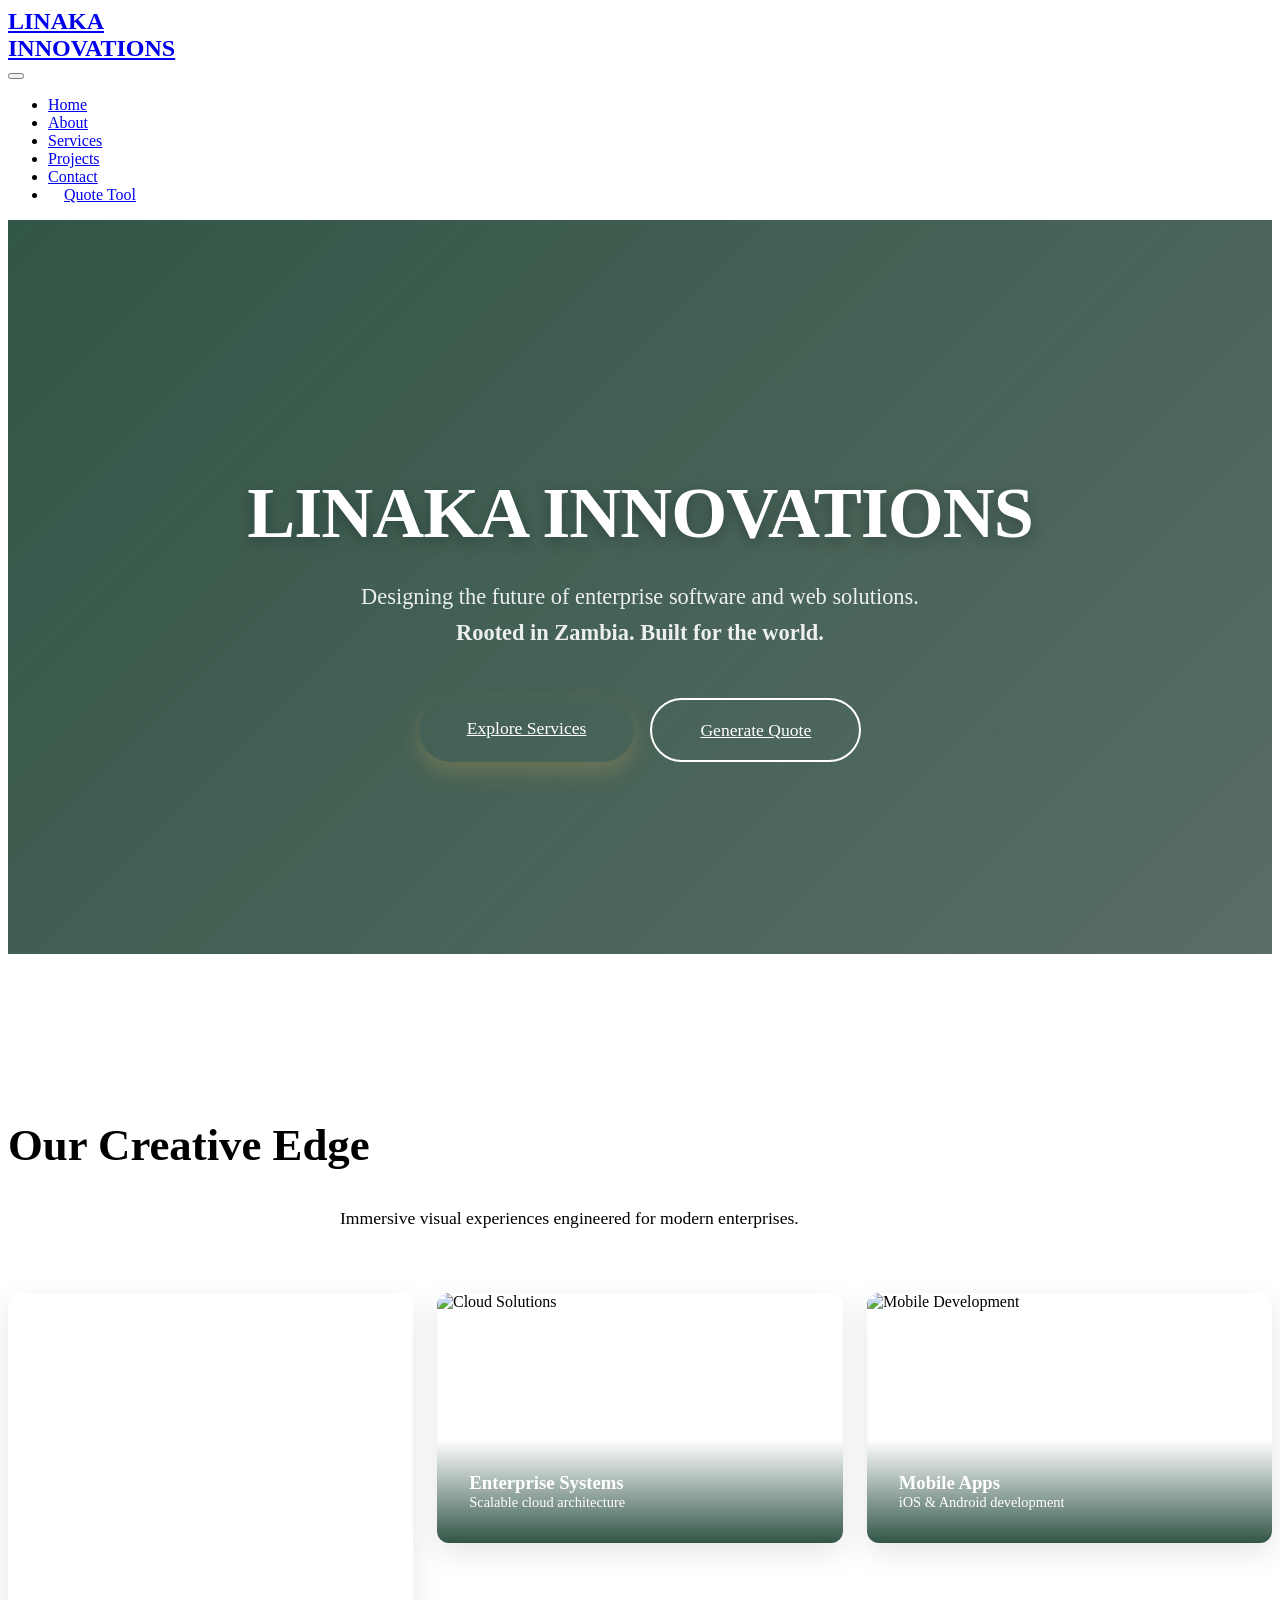
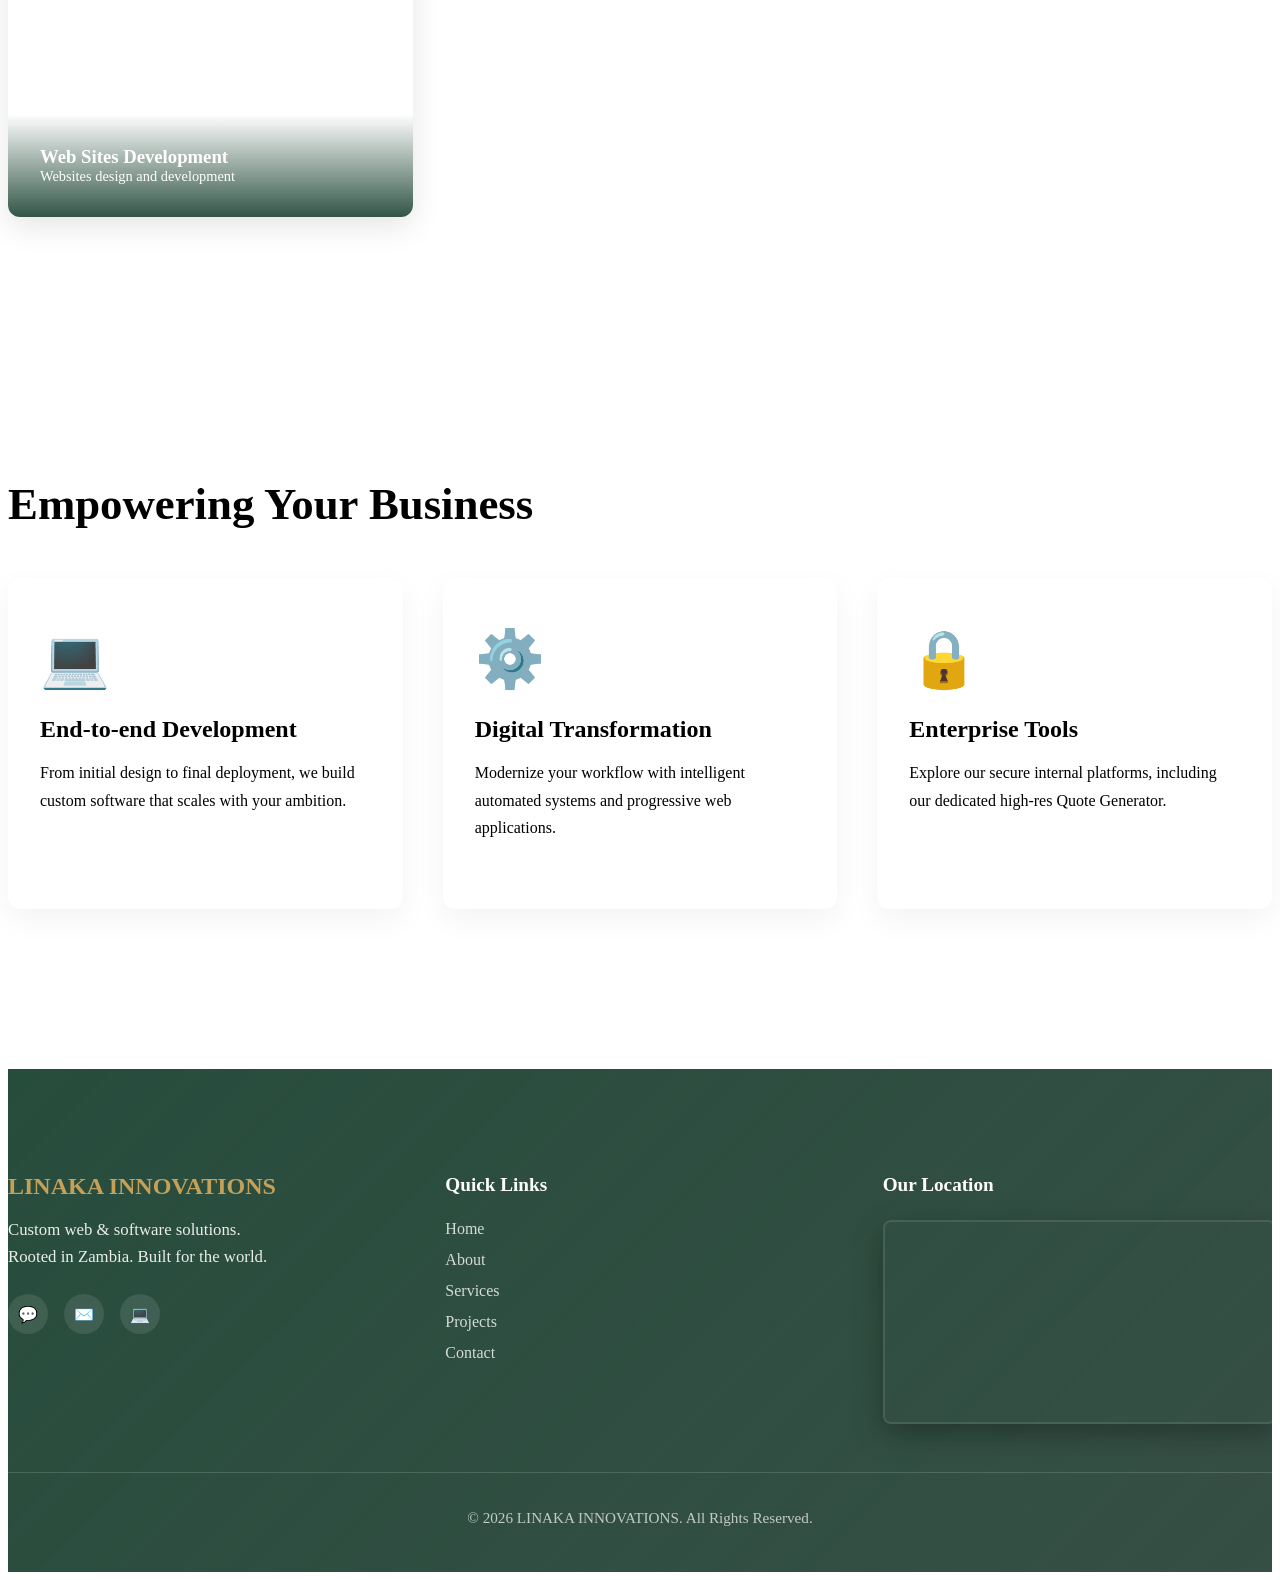
==== index.html @ e4e92a11 "Initial commit - LINAKA INNOVATIONS website" ====
<!DOCTYPE html>
<html lang="en">
<head>
  <meta charset="UTF-8">
  <meta name="viewport" content="width=device-width, initial-scale=1.0">
  <title>LINAKA INNOVATIONS | Built for the World</title>
  <link rel="stylesheet" href="website/assets/styles/global.css">
  <link href="https://fonts.googleapis.com/css2?family=Inter:wght@300;400;600;700&display=swap" rel="stylesheet">
</head>
<body>
  <!-- Header -->
  <header>
    <div class="container header-container">
      <a href="index.html" class="logo">
        <img src="website/assets/icons/logo.png" alt="LINAKA INNOVATIONS Logo" onerror="this.style.display='none'; this.nextElementSibling.style.display='block';">
        <span style="display:none; font-size: 1.5rem; font-weight: bold; color: var(--color-green);"><span>LINAKA</span><br> INNOVATIONS</span>
      </a>
      <button class="menu-toggle" onclick="toggleMenu(this)"><span></span><span></span><span></span></button>
      <nav>
        <ul class="nav-links" id="navLinks">
          <li><a href="index.html" class="active">Home</a></li>
          <li><a href="pages/about.html">About</a></li>
          <li><a href="pages/services.html">Services</a></li>
          <li><a href="pages/projects.html">Projects</a></li>
          <li><a href="pages/contact.html">Contact</a></li>
          <li><a href="pages/quote-tool.html" class="btn btn-outline" style="padding: 0.5rem 1rem;">Quote Tool</a></li>
        </ul>
      </nav>
    </div>
  </header>

    <style>
    /* Premium Home Animations & Styles */
    @media (max-width: 768px) { .hero { padding: 6rem 0 !important; } .hero h1 { font-size: 2.8rem !important; } .hero p { font-size: 1.1rem !important; } }
    @keyframes fadeInUp {
      from { opacity: 0; transform: translateY(30px); }
      to { opacity: 1; transform: translateY(0); }
    }
    .animate-up { animation: fadeInUp 0.8s ease forwards; opacity: 0; }
    .delay-1 { animation-delay: 0.2s; }
    .delay-2 { animation-delay: 0.4s; }
    .delay-3 { animation-delay: 0.6s; }
    
    .hero { position: relative; overflow: hidden; color: white; padding: 12rem 0; text-align: center; }
    .hero video { position: absolute; top: 50%; left: 50%; min-width: 100%; min-height: 100%; width: auto; height: auto; transform: translateX(-50%) translateY(-50%); object-fit: cover; z-index: 0; }
    .hero-overlay { position: absolute; top: 0; left: 0; width: 100%; height: 100%; background: linear-gradient(135deg, rgba(27, 67, 50, 0.9) 0%, rgba(19, 48, 36, 0.7) 100%); z-index: 1; }
    .hero .container { position: relative; z-index: 2; }
    
    .masonry-grid { display: grid; grid-template-columns: repeat(auto-fit, minmax(300px, 1fr)); gap: 1.5rem; grid-auto-rows: 250px; }
    .masonry-item { position: relative; border-radius: 12px; overflow: hidden; box-shadow: 0 10px 30px rgba(0,0,0,0.1); cursor: pointer; transition: transform 0.3s; }
    .masonry-item:hover { transform: translateY(-10px); }
    .masonry-item img, .masonry-item video { width: 100%; height: 100%; object-fit: cover; transition: transform 0.5s; }
    .masonry-item:hover img, .masonry-item:hover video { transform: scale(1.05); }
    .masonry-overlay { position: absolute; bottom: 0; left: 0; right: 0; padding: 2rem; background: linear-gradient(to top, rgba(27,67,50,0.9) 0%, transparent 100%); color: white; }
    
    .masonry-large { grid-row: span 2; }
    
    .feature-card { padding: 3rem 2rem; border-radius: 12px; background: #fff; box-shadow: 0 10px 30px rgba(0,0,0,0.05); transition: all 0.3s; border-bottom: 4px solid transparent; }
    .feature-card:hover { transform: translateY(-10px); border-bottom-color: var(--color-gold); box-shadow: 0 20px 40px rgba(0,0,0,0.1); }
  </style>

  <main>
    <!-- Hero Section -->
    <section class="hero" style="background: url('website/assets/images/hero_tech_bg.png') center/cover no-repeat;">
      <div class="hero-overlay"></div>
      <div class="container">
        <h1 class="animate-up" style="font-size: 4.5rem; color: var(--color-gold); margin-bottom: 1.5rem; font-weight: 800; letter-spacing: -1px; text-shadow: 0 4px 15px rgba(0,0,0,0.3);">LINAKA INNOVATIONS</h1>
        <p class="animate-up delay-1" style="font-size: 1.4rem; color: rgba(255,255,255,0.9); margin-bottom: 3rem; max-width: 800px; margin-left: auto; margin-right: auto; line-height: 1.6;">
          Designing the future of enterprise software and web solutions.<br><strong>Rooted in Zambia. Built for the world.</strong>
        </p>
        <div class="animate-up delay-2" style="display: flex; gap: 1rem; justify-content: center; flex-wrap: wrap;">
          <a href="pages/services.html" class="btn btn-primary" style="padding: 1.2rem 3rem; font-size: 1.1rem; border-radius: 50px; background: var(--color-gold); color: white; box-shadow: 0 10px 20px rgba(197,160,89,0.3);">Explore Services</a>
          <a href="pages/quote-tool.html" class="btn btn-outline" style="padding: 1.2rem 3rem; font-size: 1.1rem; border-radius: 50px; border: 2px solid white; color: white;">Generate Quote</a>
        </div>
      </div>
    </section>

    <!-- Visual Showcase -->
    <section class="section" style="padding: 8rem 0; background: var(--color-bg);">
      <div class="container">
        <div class="text-center animate-up" style="margin-bottom: 4rem;">
          <h2 style="font-size: 2.8rem; color: var(--color-green);">Our Creative Edge</h2>
          <p style="font-size: 1.1rem; color: var(--color-charcoal); max-width: 600px; margin: 0 auto;">Immersive visual experiences engineered for modern enterprises.</p>
        </div>
        
        <div class="masonry-grid">
          <div class="masonry-item masonry-large animate-up delay-1">
            <video autoplay loop muted playsinline>
              <source src="website/assets/video/6015791_Business_Office_3840x2160.mp4" type="video/mp4">
            </video>
            <div class="masonry-overlay">
              <h3 style="color: var(--color-gold); margin:0;">Web Sites Development</h3>
              <p style="margin:0; font-size: 0.9rem;">Websites design and development</p>
            </div>
          </div>
          
          <div class="masonry-item animate-up delay-2">
            <img src="website/assets/images/services_hero.png" alt="Cloud Solutions">
            <div class="masonry-overlay">
              <h3 style="color: var(--color-gold); margin:0;">Enterprise Systems</h3>
              <p style="margin:0; font-size: 0.9rem;">Scalable cloud architecture</p>
            </div>
          </div>
          
          <div class="masonry-item animate-up delay-3">
            <img src="website/assets/images/mobile_app.jpg" alt="Mobile Development">
            <div class="masonry-overlay">
              <h3 style="color: var(--color-gold); margin:0;">Mobile Apps</h3>
              <p style="margin:0; font-size: 0.9rem;">iOS & Android development</p>
            </div>
          </div>
        </div>
      </div>
    </section>

    <!-- Highlights Section -->
    <section class="section" style="padding: 6rem 0; background: white;">
      <div class="container text-center">
        <h2 class="animate-up" style="color: var(--color-green); margin-bottom: 3rem; font-size: 2.8rem;">Empowering Your Business</h2>
        <div class="grid" style="display: grid; grid-template-columns: repeat(auto-fit, minmax(300px, 1fr)); gap: 2.5rem;">
          <div class="feature-card animate-up delay-1">
            <div style="font-size: 3.5rem; margin-bottom: 1.5rem;">💻</div>
            <h3 style="margin-bottom: 1rem; color: var(--color-green); font-size: 1.5rem;">End-to-end Development</h3>
            <p style="color: var(--color-charcoal); line-height: 1.7;">From initial design to final deployment, we build custom software that scales with your ambition.</p>
          </div>
          <div class="feature-card animate-up delay-2">
            <div style="font-size: 3.5rem; margin-bottom: 1.5rem;">⚙️</div>
            <h3 style="margin-bottom: 1rem; color: var(--color-green); font-size: 1.5rem;">Digital Transformation</h3>
            <p style="color: var(--color-charcoal); line-height: 1.7;">Modernize your workflow with intelligent automated systems and progressive web applications.</p>
          </div>
          <div class="feature-card animate-up delay-3">
            <div style="font-size: 3.5rem; margin-bottom: 1.5rem;">🔒</div>
            <h3 style="margin-bottom: 1rem; color: var(--color-green); font-size: 1.5rem;">Enterprise Tools</h3>
            <p style="color: var(--color-charcoal); line-height: 1.7;">Explore our secure internal platforms, including our dedicated high-res Quote Generator.</p>
          </div>
        </div>
      </div>
    </section>
  </main>

  <!-- Footer -->
  <!-- SITE FOOTER -->
<footer style="position: relative; overflow: hidden; padding: 80px 0 30px; color: #fff; margin-top: 4rem;">
  <video autoplay loop muted playsinline style="position: absolute; top: 50%; left: 50%; min-width: 100%; min-height: 100%; width: auto; height: auto; transform: translateX(-50%) translateY(-50%); object-fit: cover; z-index: 0; opacity: 0.5;">
    <source src="website/assets/video/6015791_Business_Office_3840x2160.mp4" type="video/mp4">
  </video>
  <div style="position: absolute; top: 0; left: 0; width: 100%; height: 100%; background: linear-gradient(135deg, rgba(27, 67, 50, 0.95) 0%, rgba(19, 48, 36, 0.85) 100%); z-index: 1;"></div>
  
  <div class="container" style="position: relative; z-index: 2;">
    <div style="display: grid; grid-template-columns: repeat(auto-fit, minmax(250px, 1fr)); gap: 3rem; margin-bottom: 3rem;">
      
      <div>
        <h3 style="color: var(--color-gold, #C5A059); margin-bottom: 1rem; font-size: 1.5rem;">LINAKA INNOVATIONS</h3>
        <p style="font-size: 1.05rem; line-height: 1.6; color: rgba(255,255,255,0.9);">
          Custom web & software solutions.<br>Rooted in Zambia. Built for the world.
        </p>
        <div style="display: flex; gap: 1rem; margin-top: 1.5rem;">
          <a href="https://wa.me/260979400243" target="_blank" style="display: flex; align-items: center; justify-content: center; width: 40px; height: 40px; background: rgba(255,255,255,0.1); border-radius: 50%; transition: all 0.3s; color: #fff; text-decoration: none;" onmouseover="this.style.background='var(--color-gold)'" onmouseout="this.style.background='rgba(255,255,255,0.1)'">💬</a>
          <a href="mailto:linakainnovations@gmail.com" style="display: flex; align-items: center; justify-content: center; width: 40px; height: 40px; background: rgba(255,255,255,0.1); border-radius: 50%; transition: all 0.3s; color: #fff; text-decoration: none;" onmouseover="this.style.background='var(--color-gold)'" onmouseout="this.style.background='rgba(255,255,255,0.1)'">✉️</a>
          <a href="https://github.com/" target="_blank" style="display: flex; align-items: center; justify-content: center; width: 40px; height: 40px; background: rgba(255,255,255,0.1); border-radius: 50%; transition: all 0.3s; color: #fff; text-decoration: none;" onmouseover="this.style.background='var(--color-gold)'" onmouseout="this.style.background='rgba(255,255,255,0.1)'">💻</a>
        </div>
      </div>

      <div>
        <h4 style="color: #fff; margin-bottom: 1.5rem; font-size: 1.2rem;">Quick Links</h4>
        <ul style="list-style: none; padding: 0; display: flex; flex-direction: column; gap: 0.8rem;">
          <li><a href="index.html" style="color: rgba(255,255,255,0.8); text-decoration: none; transition: color 0.3s;" onmouseover="this.style.color='var(--color-gold)'" onmouseout="this.style.color='rgba(255,255,255,0.8)'">Home</a></li>
          <li><a href="pages/about.html" style="color: rgba(255,255,255,0.8); text-decoration: none; transition: color 0.3s;" onmouseover="this.style.color='var(--color-gold)'" onmouseout="this.style.color='rgba(255,255,255,0.8)'">About</a></li>
          <li><a href="pages/services.html" style="color: rgba(255,255,255,0.8); text-decoration: none; transition: color 0.3s;" onmouseover="this.style.color='var(--color-gold)'" onmouseout="this.style.color='rgba(255,255,255,0.8)'">Services</a></li>
          <li><a href="pages/projects.html" style="color: rgba(255,255,255,0.8); text-decoration: none; transition: color 0.3s;" onmouseover="this.style.color='var(--color-gold)'" onmouseout="this.style.color='rgba(255,255,255,0.8)'">Projects</a></li>
          <li><a href="pages/contact.html" style="color: rgba(255,255,255,0.8); text-decoration: none; transition: color 0.3s;" onmouseover="this.style.color='var(--color-gold)'" onmouseout="this.style.color='rgba(255,255,255,0.8)'">Contact</a></li>
        </ul>
      </div>

      <div>
        <h4 style="color: #fff; margin-bottom: 1.5rem; font-size: 1.2rem;">Our Location</h4>
        <div style="width: 100%; height: 200px; border-radius: 8px; overflow: hidden; border: 2px solid rgba(255,255,255,0.1); box-shadow: 0 10px 30px rgba(0,0,0,0.3);">
          <iframe src="https://www.google.com/maps/embed?pb=!1m18!1m12!1m3!1d123164.7179040994!2d28.19632822184918!3d-15.416805820359873!2m3!1f0!2f0!3f0!3m2!1i1024!2i768!4f13.1!3m3!1m2!1s0x1940f35db6fcebfd%3A0xeab50d4fc8b9fdf6!2sLusaka%2C%20Zambia!5e0!3m2!1sen!2sus!4v1714151240212!5m2!1sen!2sus" width="100%" height="100%" style="border:0;" allowfullscreen="" loading="lazy" referrerpolicy="no-referrer-when-downgrade"></iframe>
        </div>
      </div>

    </div>
    
    <div style="text-align: center; border-top: 1px solid rgba(255,255,255,0.15); padding-top: 20px; font-size: 0.95rem; color: rgba(255,255,255,0.7);">
      <p>&copy; 2026 LINAKA INNOVATIONS. All Rights Reserved.</p>
    </div>
  </div>
</footer>

  
  <script src="website/assets/scripts/global.js"></script>
</body>
</html>
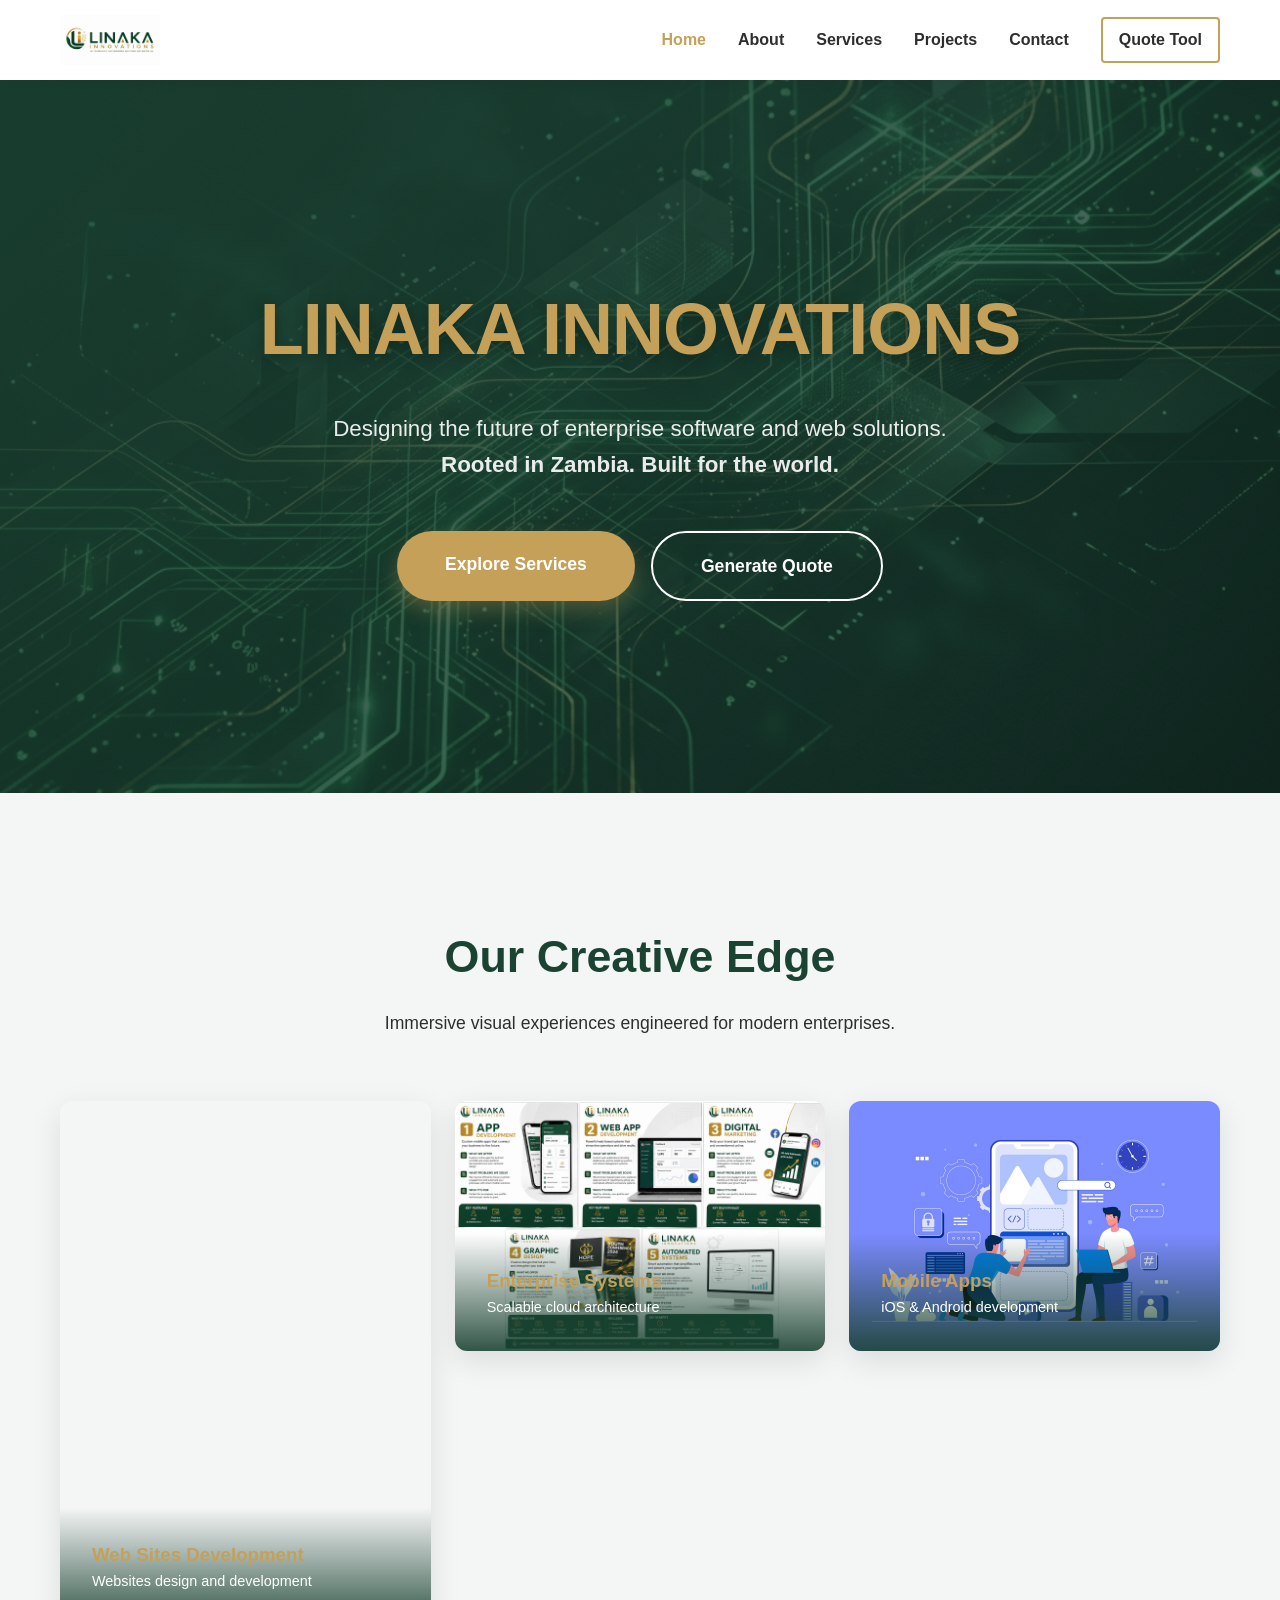
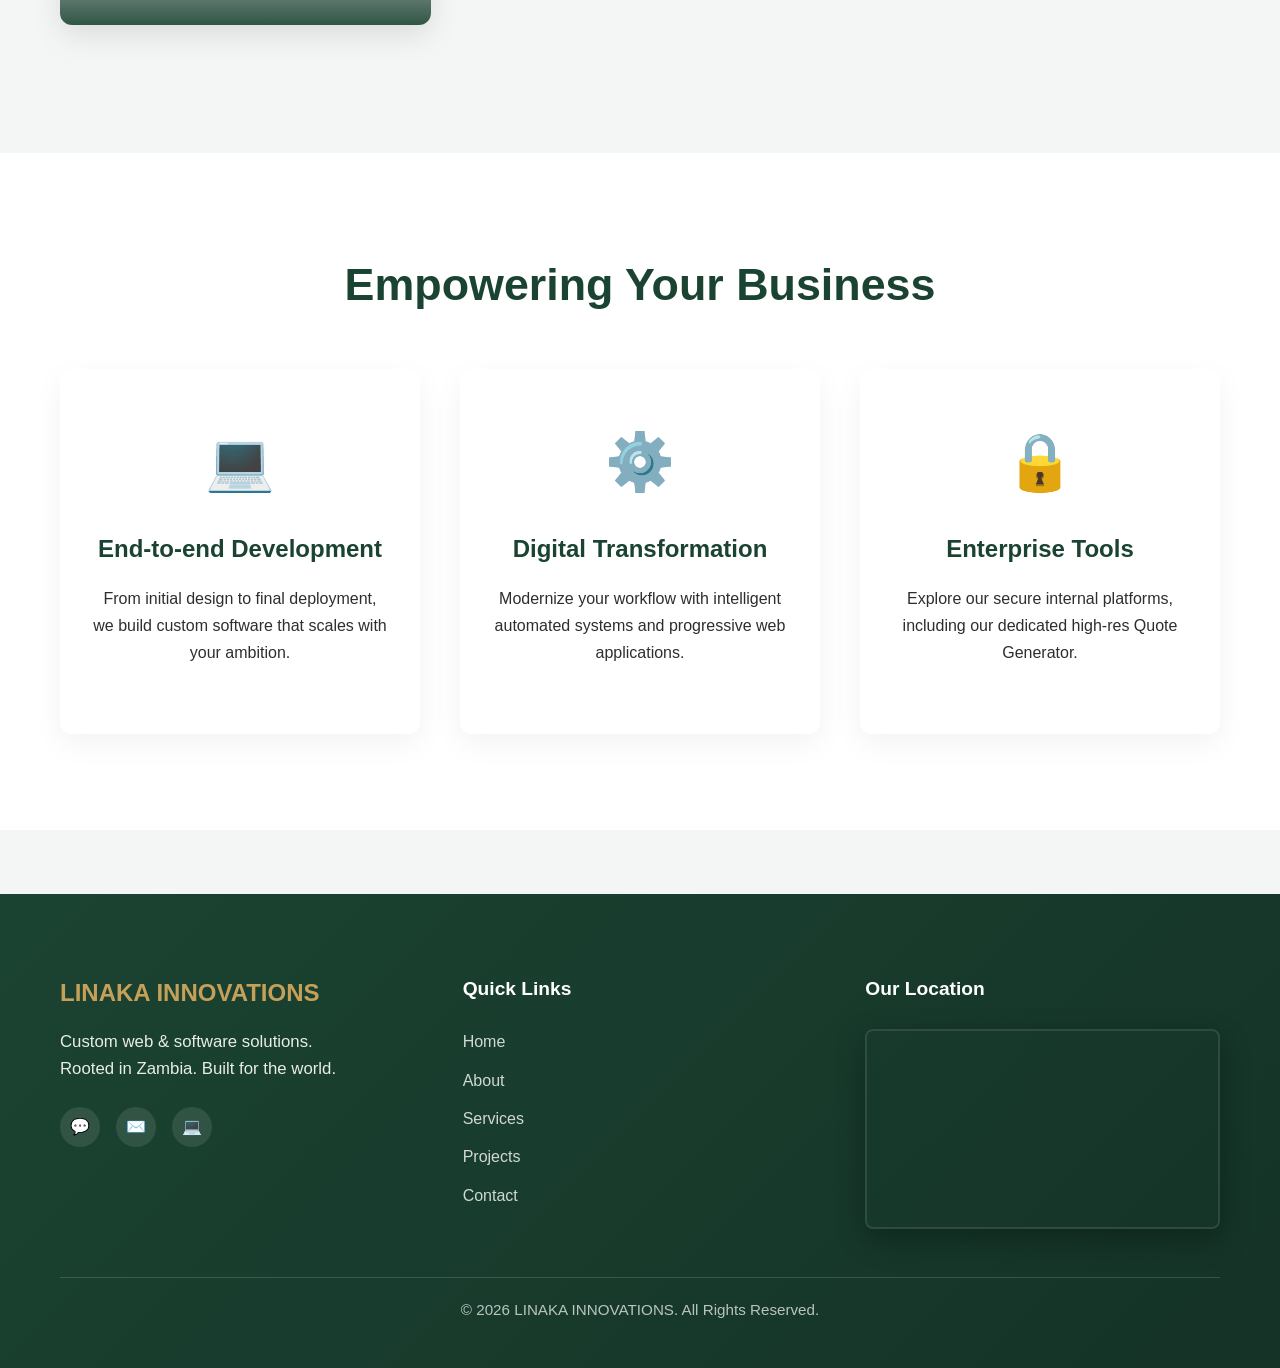
==== commit 7bc8a92f: "Finalizing website structure for hosting" ====
--- a/index.html
+++ b/index.html
@@ -4,7 +4,7 @@
   <meta charset="UTF-8">
   <meta name="viewport" content="width=device-width, initial-scale=1.0">
   <title>LINAKA INNOVATIONS | Built for the World</title>
-  <link rel="stylesheet" href="website/assets/styles/global.css">
+  <link rel="stylesheet" href="assets/styles/global.css">
   <link href="https://fonts.googleapis.com/css2?family=Inter:wght@300;400;600;700&display=swap" rel="stylesheet">
 </head>
 <body>
@@ -12,7 +12,7 @@
   <header>
     <div class="container header-container">
       <a href="index.html" class="logo">
-        <img src="website/assets/icons/logo.png" alt="LINAKA INNOVATIONS Logo" onerror="this.style.display='none'; this.nextElementSibling.style.display='block';">
+        <img src="assets/icons/logo.png" alt="LINAKA INNOVATIONS Logo" onerror="this.style.display='none'; this.nextElementSibling.style.display='block';">
         <span style="display:none; font-size: 1.5rem; font-weight: bold; color: var(--color-green);"><span>LINAKA</span><br> INNOVATIONS</span>
       </a>
       <button class="menu-toggle" onclick="toggleMenu(this)"><span></span><span></span><span></span></button>
@@ -61,7 +61,7 @@
 
   <main>
     <!-- Hero Section -->
-    <section class="hero" style="background: url('website/assets/images/hero_tech_bg.png') center/cover no-repeat;">
+    <section class="hero" style="background: url('assets/images/hero_tech_bg.png') center/cover no-repeat;">
       <div class="hero-overlay"></div>
       <div class="container">
         <h1 class="animate-up" style="font-size: 4.5rem; color: var(--color-gold); margin-bottom: 1.5rem; font-weight: 800; letter-spacing: -1px; text-shadow: 0 4px 15px rgba(0,0,0,0.3);">LINAKA INNOVATIONS</h1>
@@ -86,7 +86,7 @@
         <div class="masonry-grid">
           <div class="masonry-item masonry-large animate-up delay-1">
             <video autoplay loop muted playsinline>
-              <source src="website/assets/video/6015791_Business_Office_3840x2160.mp4" type="video/mp4">
+              <source src="assets/video/6015791_Business_Office_3840x2160.mp4" type="video/mp4">
             </video>
             <div class="masonry-overlay">
               <h3 style="color: var(--color-gold); margin:0;">Web Sites Development</h3>
@@ -95,7 +95,7 @@
           </div>
           
           <div class="masonry-item animate-up delay-2">
-            <img src="website/assets/images/services_hero.png" alt="Cloud Solutions">
+            <img src="assets/images/services_hero.png" alt="Cloud Solutions">
             <div class="masonry-overlay">
               <h3 style="color: var(--color-gold); margin:0;">Enterprise Systems</h3>
               <p style="margin:0; font-size: 0.9rem;">Scalable cloud architecture</p>
@@ -103,7 +103,7 @@
           </div>
           
           <div class="masonry-item animate-up delay-3">
-            <img src="website/assets/images/mobile_app.jpg" alt="Mobile Development">
+            <img src="assets/images/mobile_app.jpg" alt="Mobile Development">
             <div class="masonry-overlay">
               <h3 style="color: var(--color-gold); margin:0;">Mobile Apps</h3>
               <p style="margin:0; font-size: 0.9rem;">iOS & Android development</p>
@@ -142,7 +142,7 @@
   <!-- SITE FOOTER -->
 <footer style="position: relative; overflow: hidden; padding: 80px 0 30px; color: #fff; margin-top: 4rem;">
   <video autoplay loop muted playsinline style="position: absolute; top: 50%; left: 50%; min-width: 100%; min-height: 100%; width: auto; height: auto; transform: translateX(-50%) translateY(-50%); object-fit: cover; z-index: 0; opacity: 0.5;">
-    <source src="website/assets/video/6015791_Business_Office_3840x2160.mp4" type="video/mp4">
+    <source src="assets/video/6015791_Business_Office_3840x2160.mp4" type="video/mp4">
   </video>
   <div style="position: absolute; top: 0; left: 0; width: 100%; height: 100%; background: linear-gradient(135deg, rgba(27, 67, 50, 0.95) 0%, rgba(19, 48, 36, 0.85) 100%); z-index: 1;"></div>
   
@@ -188,6 +188,6 @@
 </footer>
 
   
-  <script src="website/assets/scripts/global.js"></script>
+  <script src="assets/scripts/global.js"></script>
 </body>
 </html>
--- a/assets/styles/global.css
+++ b/assets/styles/global.css
@@ -0,0 +1,158 @@
+/* D:\linaka_innovations\website\assets\styles\global.css */
+:root {
+  --color-green: #1B4332;
+  --color-gold: #C5A059;
+  --color-charcoal: #2E2E2E;
+  --color-bg: #F4F5F5;
+  --color-white: #FFFFFF;
+  --font-family: 'Inter', sans-serif;
+  --transition: all 0.3s ease;
+}
+
+* { margin: 0; padding: 0; box-sizing: border-box; }
+
+body {
+  font-family: var(--font-family);
+  background-color: var(--color-bg);
+  color: var(--color-charcoal);
+  line-height: 1.6;
+  display: flex;
+  flex-direction: column;
+  min-height: 100vh;
+}
+main { flex: 1; }
+.container { max-width: 1200px; margin: 0 auto; padding: 0 20px; }
+.text-center { text-align: center; }
+
+h1, h2, h3, h4 { font-weight: 700; color: var(--color-green); margin-bottom: 1rem; }
+p { margin-bottom: 1rem; }
+a { text-decoration: none; color: var(--color-green); transition: var(--transition); }
+a:hover { color: var(--color-gold); }
+
+/* Buttons */
+.btn {
+  display: inline-block; padding: 0.75rem 1.5rem; border-radius: 4px;
+  font-weight: 600; cursor: pointer; transition: var(--transition);
+  border: none; text-align: center;
+}
+.btn-primary { background-color: var(--color-gold); color: var(--color-white); }
+.btn-primary:hover { background-color: #b5924d; color: var(--color-white); }
+.btn-outline { border: 2px solid var(--color-gold); color: var(--color-gold); background: transparent; }
+.btn-outline:hover { background-color: var(--color-gold); color: var(--color-white); }
+
+/* Header */
+header {
+  background-color: var(--color-white); box-shadow: 0 2px 10px rgba(0,0,0,0.05);
+  position: sticky; top: 0; z-index: 1000;
+}
+.header-container { display: flex; justify-content: space-between; align-items: center; height: 80px; }
+.logo { display: flex; align-items: center; }
+.logo img { height: 50px; width: auto; }
+.nav-links { list-style: none; display: flex; align-items: center; gap: 2rem; }
+.nav-links a { font-weight: 600; color: var(--color-charcoal); }
+.nav-links a:hover, .nav-links a.active { color: var(--color-gold); }
+/* Animated Hamburger */
+.menu-toggle {
+  display: none; background: none; border: none; width: 30px; height: 24px; position: relative; cursor: pointer; z-index: 1001;
+}
+.menu-toggle span {
+  display: block; position: absolute; height: 3px; width: 100%; background: var(--color-green); border-radius: 3px; transition: var(--transition);
+}
+.menu-toggle span:nth-child(1) { top: 0px; }
+.menu-toggle span:nth-child(2) { top: 10px; }
+.menu-toggle span:nth-child(3) { top: 20px; }
+.menu-toggle.open span:nth-child(1) { top: 10px; transform: rotate(45deg); }
+.menu-toggle.open span:nth-child(2) { opacity: 0; }
+.menu-toggle.open span:nth-child(3) { top: 10px; transform: rotate(-45deg); }
+
+/* Sections and Cards */
+.section { padding: 80px 0; }
+.section-title { text-align: center; font-size: 2.5rem; margin-bottom: 3rem; }
+.grid { display: grid; grid-template-columns: repeat(auto-fit, minmax(300px, 1fr)); gap: 30px; }
+.card { background-color: var(--color-white); border-radius: 8px; padding: 2rem; box-shadow: 0 4px 15px rgba(0,0,0,0.05); transition: var(--transition); border-top: 4px solid var(--color-gold); }
+.card:hover { transform: translateY(-5px); box-shadow: 0 8px 25px rgba(0,0,0,0.1); }
+.card-icon { font-size: 2.5rem; color: var(--color-gold); margin-bottom: 1rem; }
+
+/* Footer */
+footer { background-color: var(--color-green); color: var(--color-white); padding: 60px 0 20px; }
+.footer-container { display: flex; flex-wrap: wrap; justify-content: space-between; gap: 2rem; margin-bottom: 40px; }
+.footer-brand h3 { color: var(--color-gold); }
+.footer-links { display: flex; gap: 1.5rem; }
+.footer-links a { color: var(--color-white); font-weight: 600; }
+.footer-links a:hover { color: var(--color-gold); }
+.footer-bottom { text-align: center; border-top: 1px solid rgba(255,255,255,0.1); padding-top: 20px; font-size: 0.9rem; color: rgba(255,255,255,0.7); }
+
+/* Responsive */
+@media (max-width: 768px) {
+  /* --- HAMBURGER BUTTON --- */
+  .menu-toggle { display: block; margin-left: auto; }
+
+  /* --- MOBILE DRAWER --- */
+  .nav-links {
+    position: fixed;
+    top: 0; right: -100%;
+    width: 300px; height: 100vh;
+    background: var(--color-green);
+    flex-direction: column;
+    padding: 100px 0 40px;
+    box-shadow: -5px 0 30px rgba(0,0,0,0.25);
+    transition: right 0.4s cubic-bezier(0.77, 0, 0.175, 1);
+    z-index: 1000;
+    display: flex !important;
+    overflow-y: auto;
+    gap: 0;
+  }
+  .nav-links.active { right: 0; }
+  .nav-links li {
+    width: 100%;
+    text-align: center;
+    border-bottom: 1px solid rgba(255,255,255,0.1);
+  }
+  .nav-links a {
+    display: block;
+    width: 100%;
+    padding: 1.2rem 1rem;
+    font-size: 1.1rem;
+    color: rgba(255,255,255,0.85) !important;
+    font-weight: 600;
+    letter-spacing: 0.5px;
+  }
+  .nav-links a:hover, .nav-links a.active {
+    color: var(--color-gold) !important;
+    background: rgba(255,255,255,0.05);
+  }
+  /* Quote Tool button in drawer */
+  .nav-links .btn-outline {
+    margin: 1.5rem auto;
+    border-color: var(--color-gold) !important;
+    color: var(--color-gold) !important;
+    border-radius: 50px;
+    padding: 0.8rem 2rem !important;
+    width: auto !important;
+    display: inline-block !important;
+  }
+
+  /* --- HERO SECTION --- */
+  .hero { padding: 5rem 1.5rem !important; }
+  .hero h1 { font-size: 2.5rem !important; letter-spacing: -0.5px !important; }
+  .hero p { font-size: 1rem !important; }
+  .hero .btn { padding: 0.9rem 1.8rem !important; font-size: 0.95rem !important; }
+
+  /* --- SECTIONS & CARDS --- */
+  .section { padding: 50px 0; }
+  .section-title { font-size: 2rem; }
+  .grid { grid-template-columns: 1fr !important; gap: 20px; }
+  .card { padding: 1.5rem; }
+
+  /* --- MASONRY GRID --- */
+  .masonry-grid { grid-template-columns: 1fr !important; grid-auto-rows: 220px !important; }
+  .masonry-large { grid-row: span 1 !important; }
+
+  /* --- FOOTER --- */
+  footer { padding: 50px 0 20px !important; }
+  .footer-container { flex-direction: column; }
+
+  /* --- GENERAL --- */
+  .container { padding: 0 16px; }
+  h2 { font-size: 1.8rem !important; }
+}
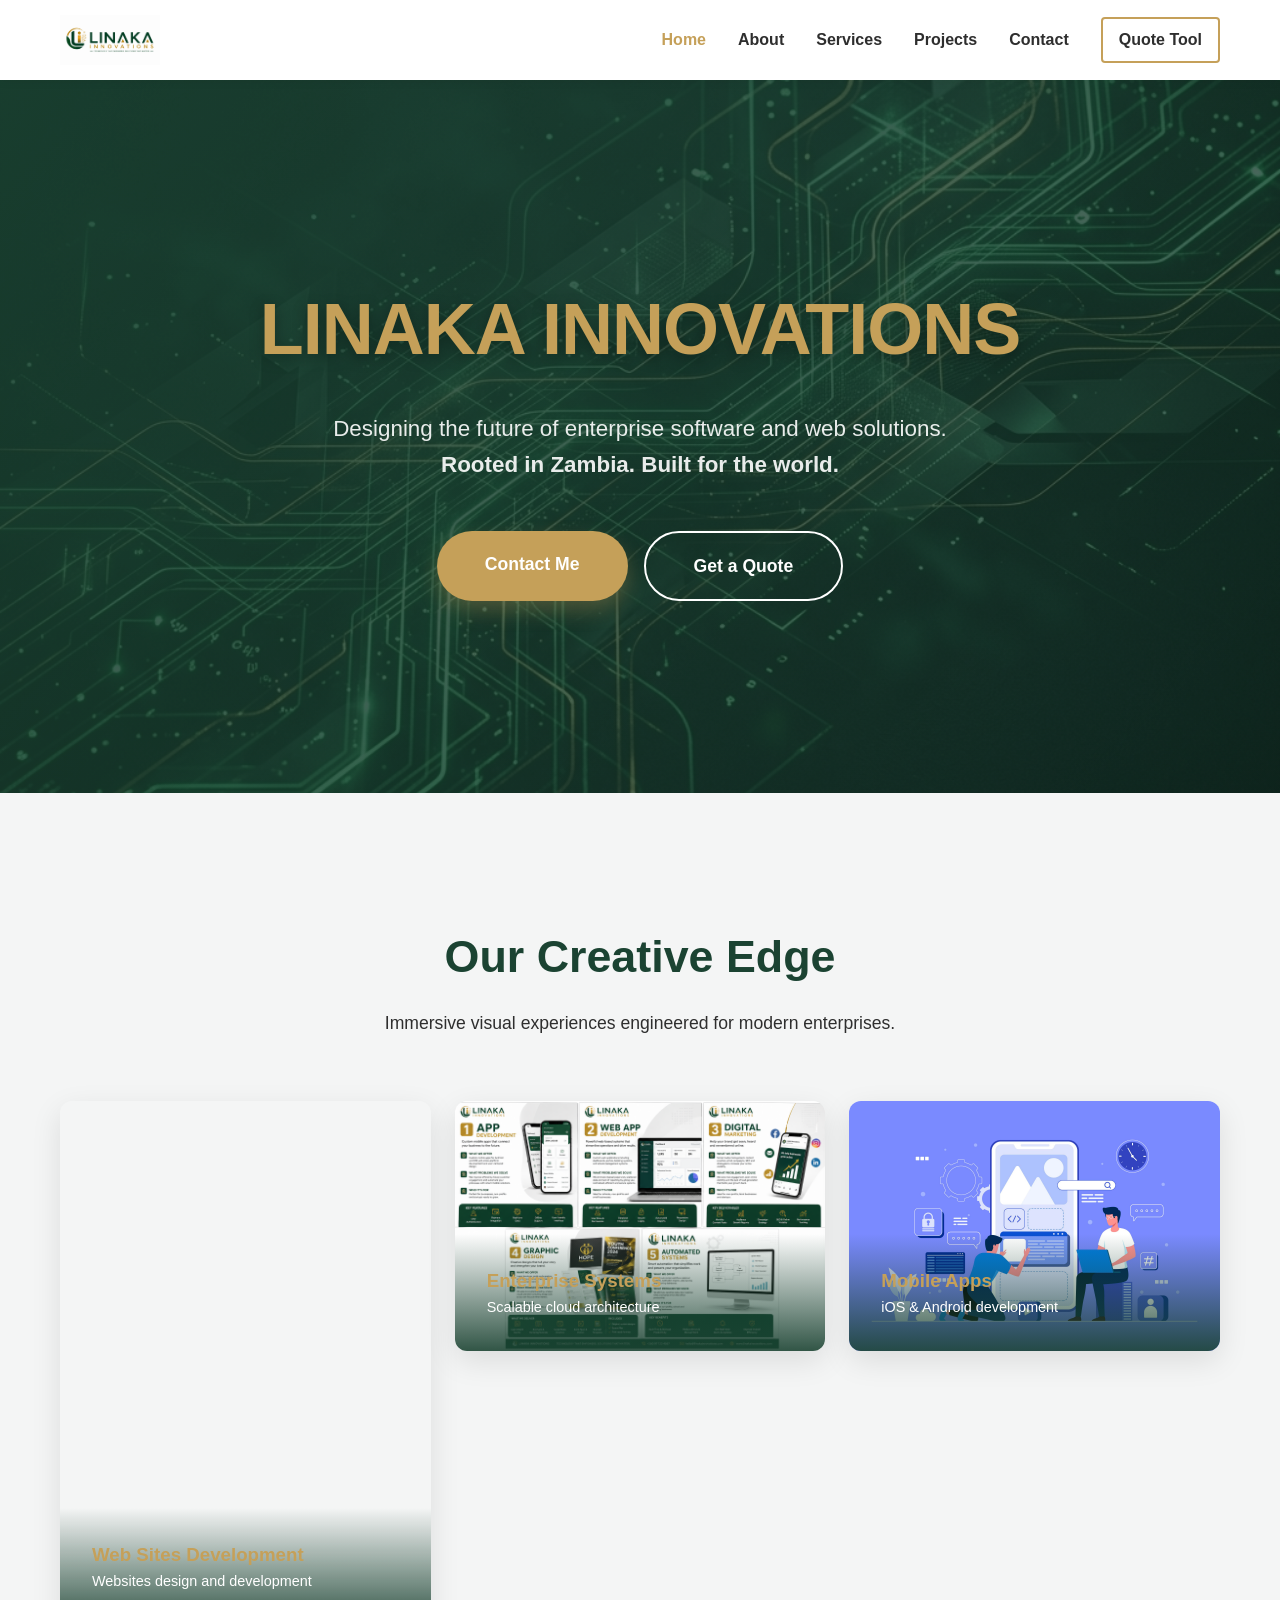
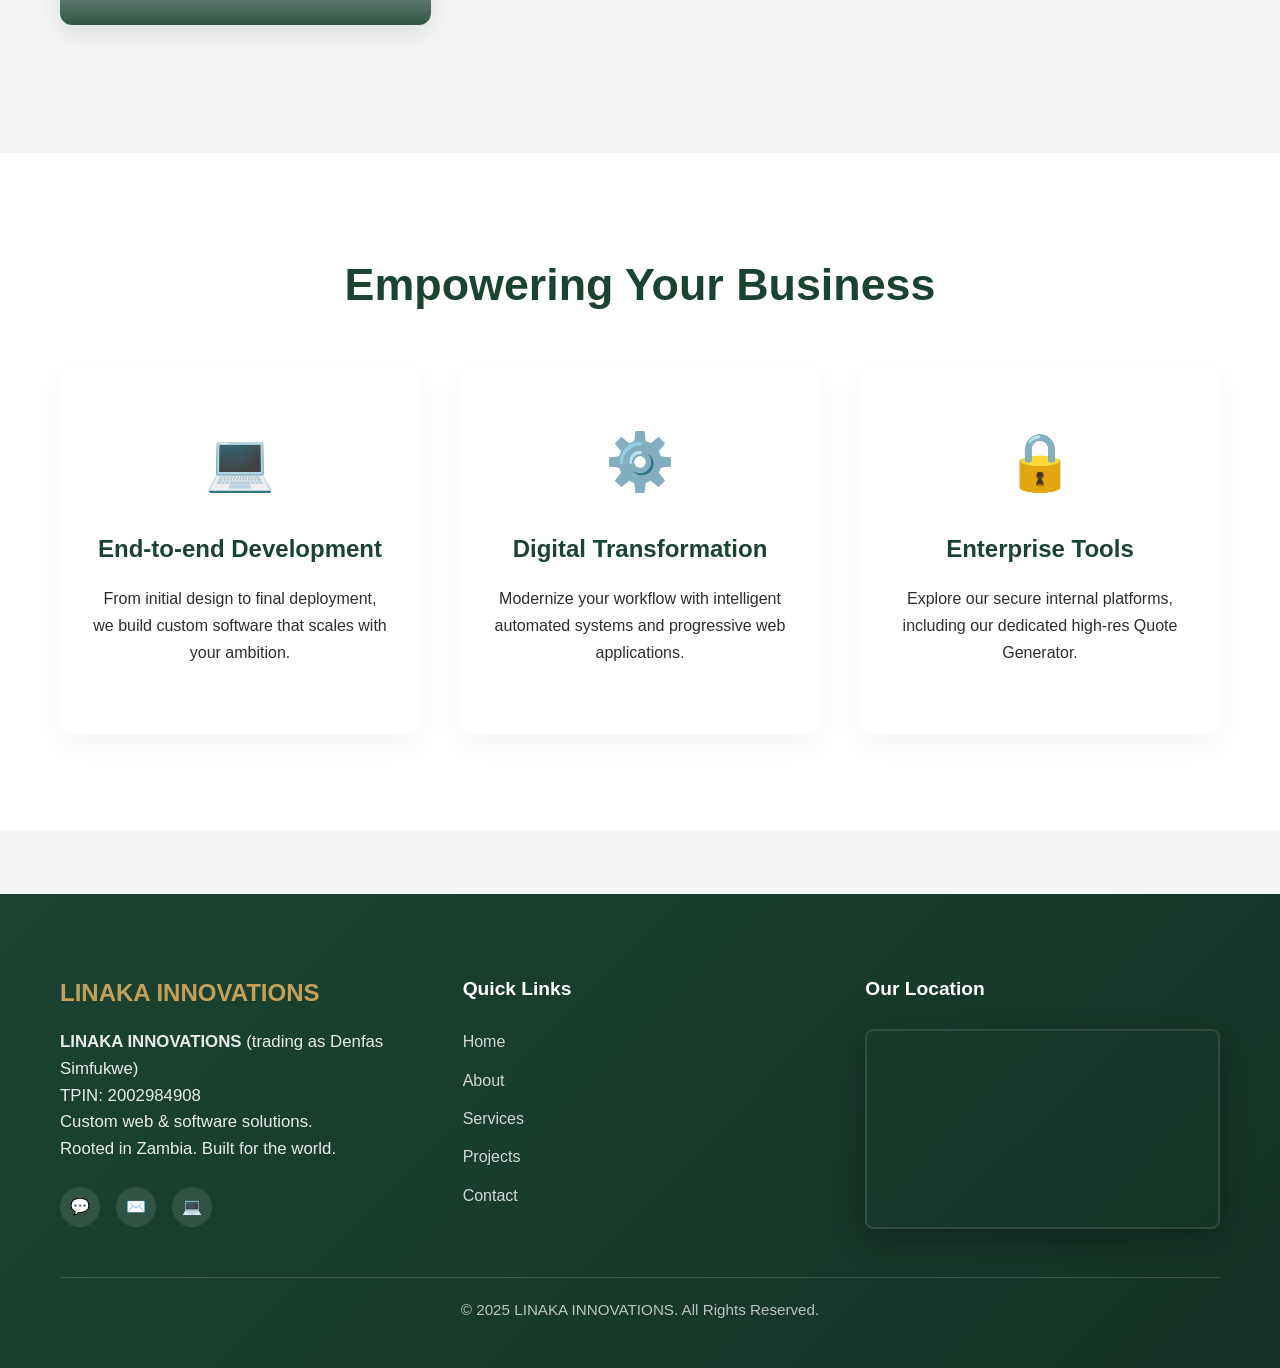
==== commit e960c1b4: "yes" ====
--- a/index.html
+++ b/index.html
@@ -6,6 +6,7 @@
   <title>LINAKA INNOVATIONS | Built for the World</title>
   <link rel="stylesheet" href="assets/styles/global.css">
   <link href="https://fonts.googleapis.com/css2?family=Inter:wght@300;400;600;700&display=swap" rel="stylesheet">
+  <link rel="manifest" href="manifest.json">
 </head>
 <body>
   <!-- Header -->
@@ -69,8 +70,8 @@
           Designing the future of enterprise software and web solutions.<br><strong>Rooted in Zambia. Built for the world.</strong>
         </p>
         <div class="animate-up delay-2" style="display: flex; gap: 1rem; justify-content: center; flex-wrap: wrap;">
-          <a href="pages/services.html" class="btn btn-primary" style="padding: 1.2rem 3rem; font-size: 1.1rem; border-radius: 50px; background: var(--color-gold); color: white; box-shadow: 0 10px 20px rgba(197,160,89,0.3);">Explore Services</a>
-          <a href="pages/quote-tool.html" class="btn btn-outline" style="padding: 1.2rem 3rem; font-size: 1.1rem; border-radius: 50px; border: 2px solid white; color: white;">Generate Quote</a>
+          <a href="pages/contact.html" class="btn btn-primary" style="padding: 1.2rem 3rem; font-size: 1.1rem; border-radius: 50px; background: var(--color-gold); color: white; box-shadow: 0 10px 20px rgba(197,160,89,0.3);">Contact Me</a>
+          <a href="pages/quote-tool.html" class="btn btn-outline" style="padding: 1.2rem 3rem; font-size: 1.1rem; border-radius: 50px; border: 2px solid white; color: white;">Get a Quote</a>
         </div>
       </div>
     </section>
@@ -152,7 +153,10 @@
       <div>
         <h3 style="color: var(--color-gold, #C5A059); margin-bottom: 1rem; font-size: 1.5rem;">LINAKA INNOVATIONS</h3>
         <p style="font-size: 1.05rem; line-height: 1.6; color: rgba(255,255,255,0.9);">
-          Custom web & software solutions.<br>Rooted in Zambia. Built for the world.
+          <strong>LINAKA INNOVATIONS</strong> (trading as Denfas Simfukwe)<br>
+          TPIN: 2002984908<br>
+          Custom web & software solutions.<br>
+          Rooted in Zambia. Built for the world.
         </p>
         <div style="display: flex; gap: 1rem; margin-top: 1.5rem;">
           <a href="https://wa.me/260979400243" target="_blank" style="display: flex; align-items: center; justify-content: center; width: 40px; height: 40px; background: rgba(255,255,255,0.1); border-radius: 50%; transition: all 0.3s; color: #fff; text-decoration: none;" onmouseover="this.style.background='var(--color-gold)'" onmouseout="this.style.background='rgba(255,255,255,0.1)'">💬</a>
@@ -182,7 +186,7 @@
     </div>
     
     <div style="text-align: center; border-top: 1px solid rgba(255,255,255,0.15); padding-top: 20px; font-size: 0.95rem; color: rgba(255,255,255,0.7);">
-      <p>&copy; 2026 LINAKA INNOVATIONS. All Rights Reserved.</p>
+      <p>&copy; 2025 LINAKA INNOVATIONS. All Rights Reserved.</p>
     </div>
   </div>
 </footer>
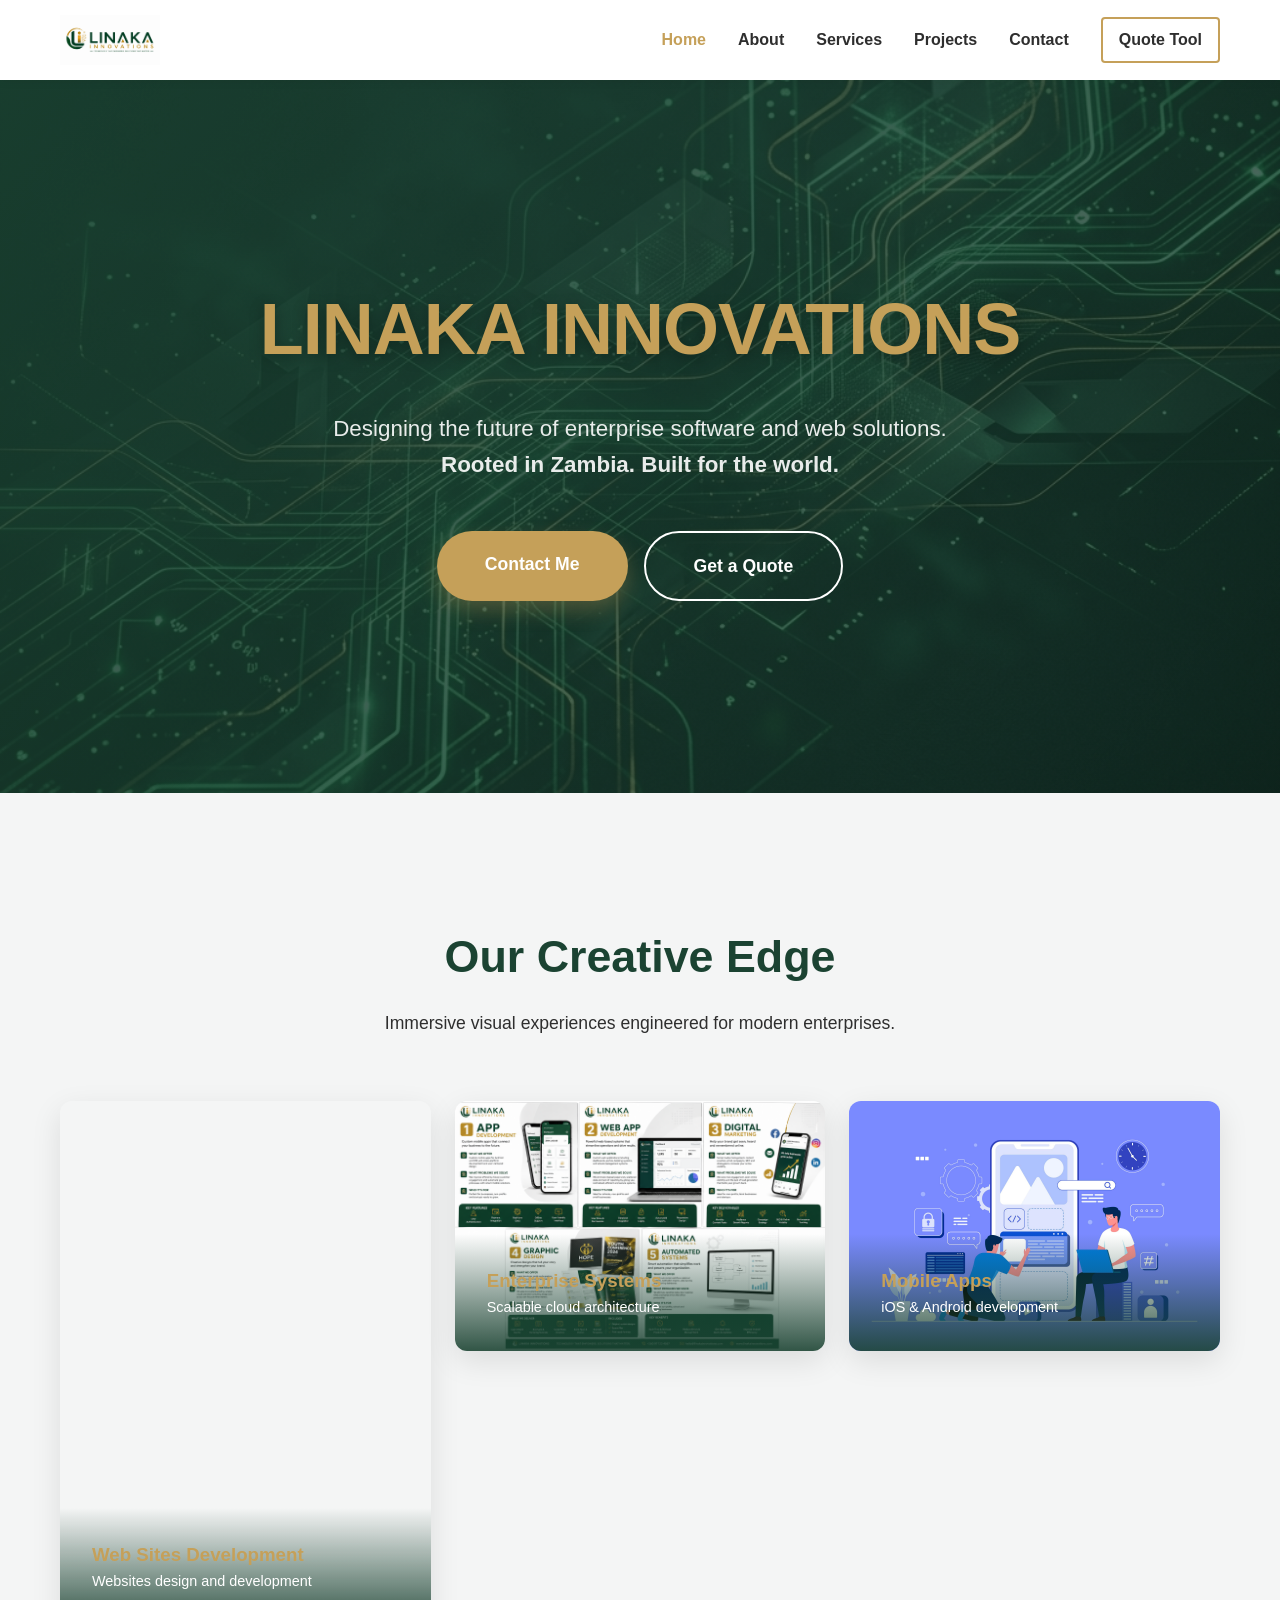
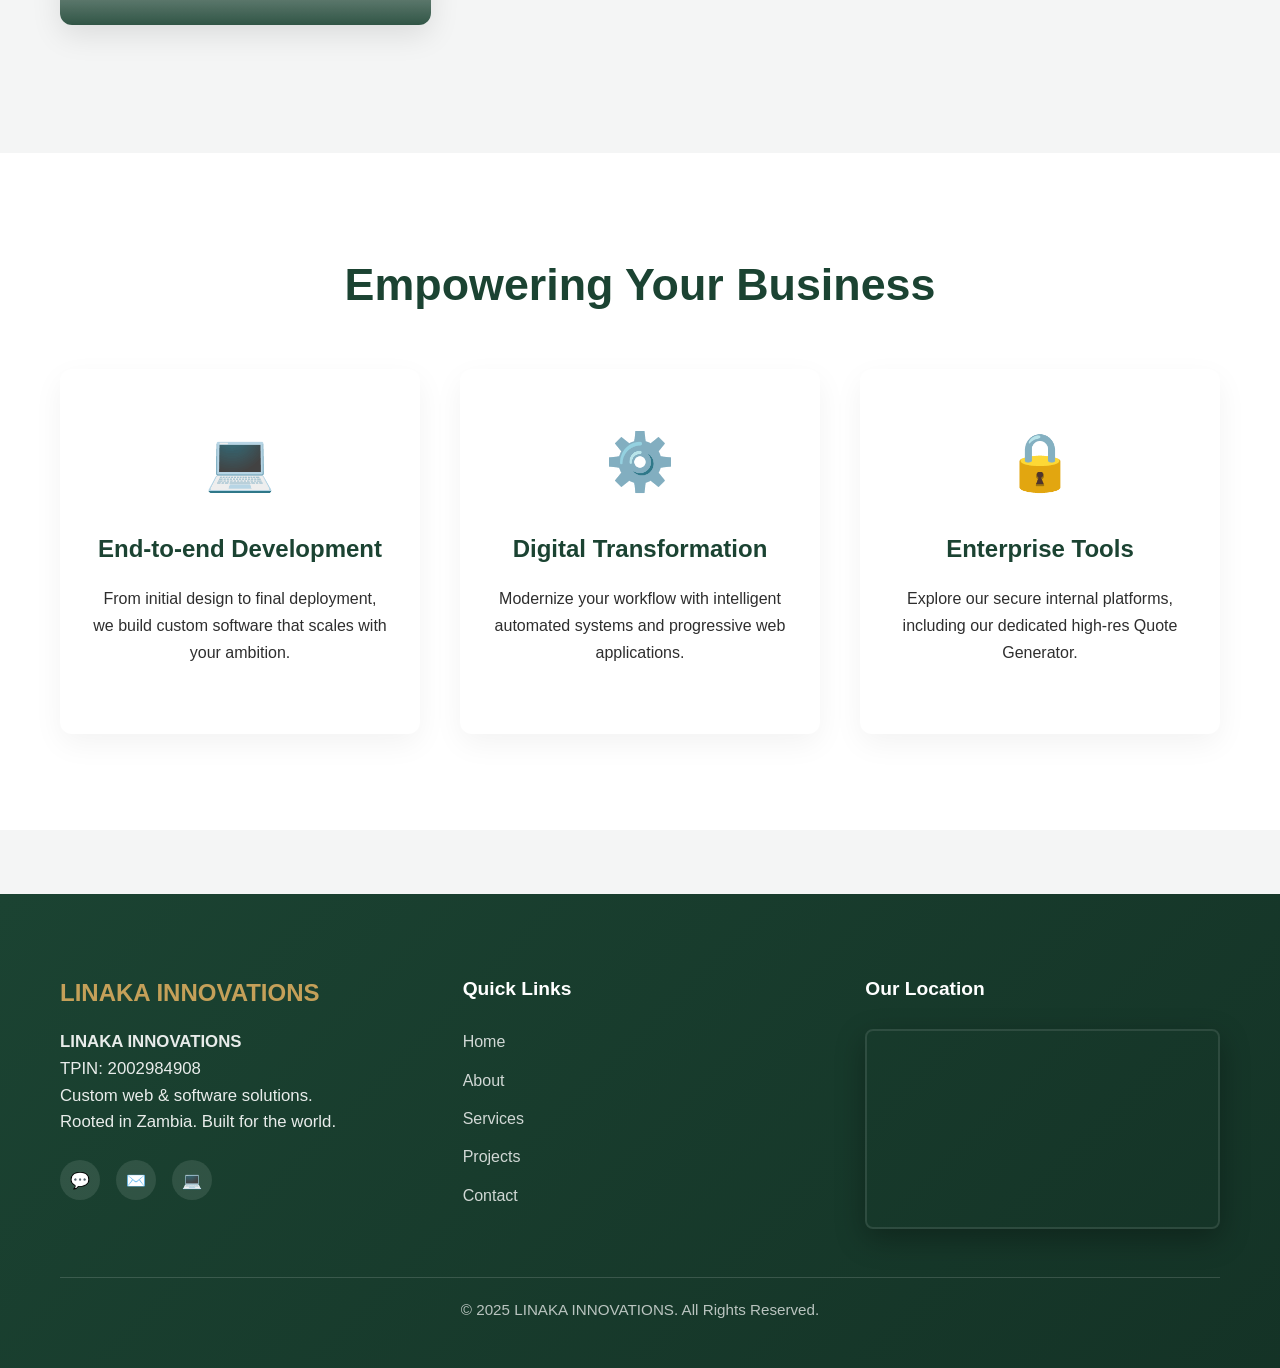
==== commit 42d8d8ac: "TE" ====
--- a/index.html
+++ b/index.html
@@ -153,7 +153,7 @@
       <div>
         <h3 style="color: var(--color-gold, #C5A059); margin-bottom: 1rem; font-size: 1.5rem;">LINAKA INNOVATIONS</h3>
         <p style="font-size: 1.05rem; line-height: 1.6; color: rgba(255,255,255,0.9);">
-          <strong>LINAKA INNOVATIONS</strong> (trading as Denfas Simfukwe)<br>
+          <strong>LINAKA INNOVATIONS</strong><br>
           TPIN: 2002984908<br>
           Custom web & software solutions.<br>
           Rooted in Zambia. Built for the world.
